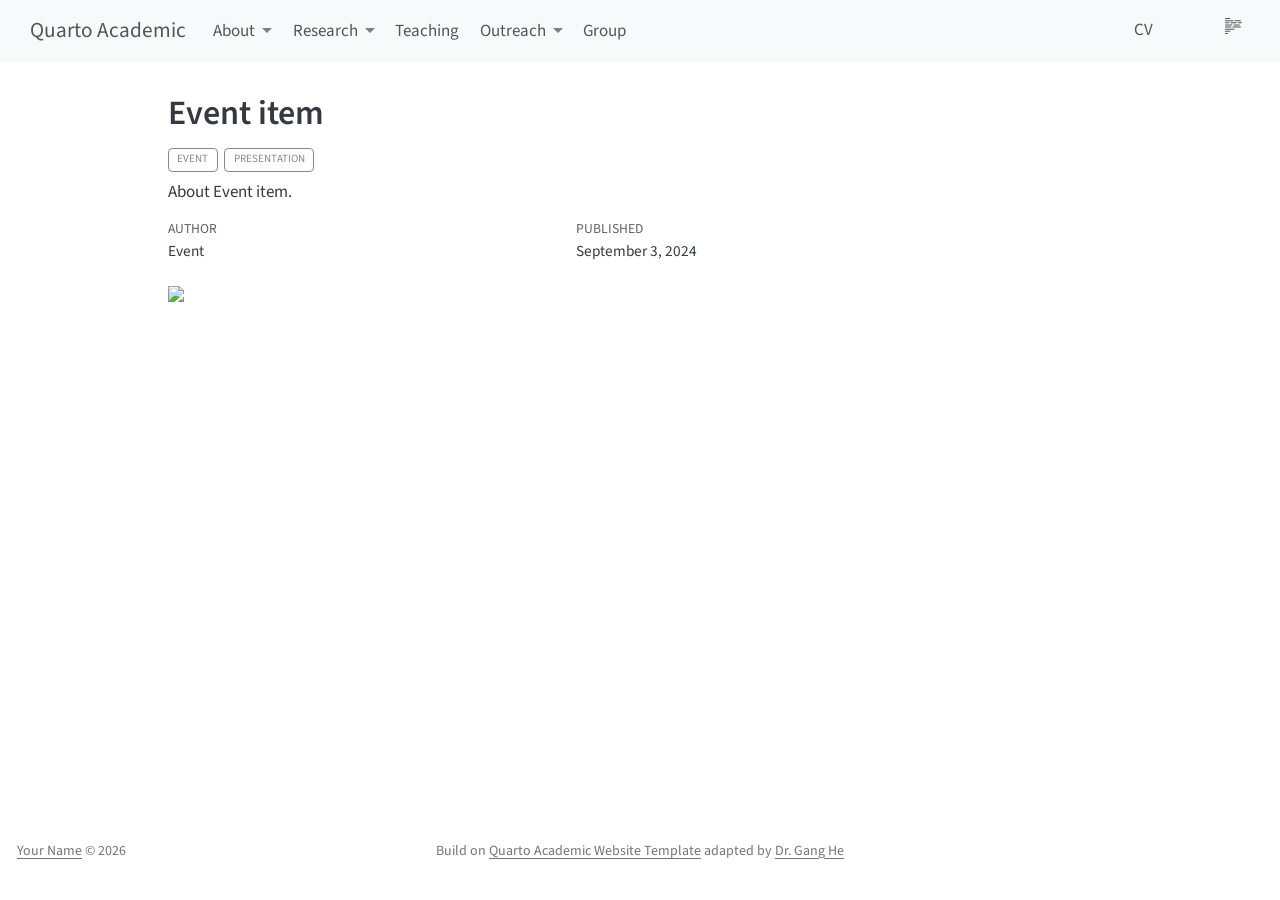
==== docs/posts/event-title/index.html @ 2dbeb7fd "Render Quarto site" ====
<!DOCTYPE html>
<html xmlns="http://www.w3.org/1999/xhtml" lang="en" xml:lang="en"><head>

<meta charset="utf-8">
<meta name="generator" content="quarto-1.9.38">

<meta name="viewport" content="width=device-width, initial-scale=1.0, user-scalable=yes">

<meta name="author" content="Dr.&nbsp;Gang He">
<meta name="dcterms.date" content="2024-09-03">
<meta name="description" content="Quarto Academic Website Template adapted by Dr.&nbsp;Gang He">

<title>Event item – Quarto Academic</title>
<style>
/* Default styles provided by pandoc.
** See https://pandoc.org/MANUAL.html#variables-for-html for config info.
*/
code{white-space: pre-wrap;}
span.smallcaps{font-variant: small-caps;}
div.columns{display: flex; gap: min(4vw, 1.5em);}
div.column{flex: auto; overflow-x: auto;}
div.hanging-indent{margin-left: 1.5em; text-indent: -1.5em;}
ul.task-list{list-style: none;}
ul.task-list li input[type="checkbox"] {
  width: 0.8em;
  margin: 0 0.8em 0.2em -1em; /* quarto-specific, see https://github.com/quarto-dev/quarto-cli/issues/4556 */ 
  vertical-align: middle;
}
</style>


<script src="../../site_libs/quarto-nav/quarto-nav.js"></script>
<script src="../../site_libs/quarto-nav/headroom.min.js"></script>
<script src="../../site_libs/clipboard/clipboard.min.js"></script>
<script src="../../site_libs/quarto-search/autocomplete.umd.js"></script>
<script src="../../site_libs/quarto-search/fuse.min.js"></script>
<script src="../../site_libs/quarto-search/quarto-search.js"></script>
<meta name="quarto:offset" content="../../">
<script src="../../site_libs/quarto-html/quarto.js" type="module"></script>
<script src="../../site_libs/quarto-html/tabsets/tabsets.js" type="module"></script>
<script src="../../site_libs/quarto-html/popper.min.js"></script>
<script src="../../site_libs/quarto-html/tippy.umd.min.js"></script>
<script src="../../site_libs/quarto-html/anchor.min.js"></script>
<link href="../../site_libs/quarto-html/tippy.css" rel="stylesheet">
<link href="../../site_libs/quarto-html/quarto-syntax-highlighting-15634bcf2e68342d4ad2dfa704d543f6.css" rel="stylesheet" id="quarto-text-highlighting-styles">
<script src="../../site_libs/bootstrap/bootstrap.min.js"></script>
<link href="../../site_libs/bootstrap/bootstrap-icons.css" rel="stylesheet">
<link href="../../site_libs/bootstrap/bootstrap-fe7020910c808501f8c9f19b9545dcbc.min.css" rel="stylesheet" append-hash="true" id="quarto-bootstrap" data-mode="light">
<link href="../../site_libs/quarto-contrib/fontawesome6-1.2.0/all.min.css" rel="stylesheet">
<link href="../../site_libs/quarto-contrib/fontawesome6-1.2.0/latex-fontsize.css" rel="stylesheet">
<script id="quarto-search-options" type="application/json">{
  "location": "navbar",
  "copy-button": false,
  "collapse-after": 3,
  "panel-placement": "end",
  "type": "textbox",
  "limit": 50,
  "keyboard-shortcut": [
    "f",
    "/",
    "s"
  ],
  "language": {
    "search-no-results-text": "No results",
    "search-matching-documents-text": "matching documents",
    "search-copy-link-title": "Copy link to search",
    "search-hide-matches-text": "Hide additional matches",
    "search-more-match-text": "more match in this document",
    "search-more-matches-text": "more matches in this document",
    "search-clear-button-title": "Clear",
    "search-text-placeholder": "",
    "search-detached-cancel-button-title": "Cancel",
    "search-submit-button-title": "Submit",
    "search-label": "Search"
  }
}</script>
<script async="" src="https://www.googletagmanager.com/gtag/js?id="></script>

<script type="text/javascript">

window.dataLayer = window.dataLayer || [];
function gtag(){dataLayer.push(arguments);}
gtag('js', new Date());
gtag('config', '', { 'anonymize_ip': true});
</script>

<!-- 
Load Academicons v1: https://jpswalsh.github.io/academicons/
-->
<link rel="stylesheet" href="https://cdn.jsdelivr.net/gh/jpswalsh/academicons@1/css/academicons.min.css">

<link rel="stylesheet" href="http://maxcdn.bootstrapcdn.com/font-awesome/4.3.0/css/font-awesome.min.css">


<!---
The following code are needed to show dimension citation and altmetrics.
https://api.altmetric.com/embeds.html
https://badge.dimensions.ai/
--->

<script type="text/javascript" src="https://d1bxh8uas1mnw7.cloudfront.net/assets/embed.js"></script>

<script async="" src="https://badge.dimensions.ai/badge.js" charset="utf-8"></script>

<script type="text/javascript" src="//cdn.plu.mx/widget-popup.js"></script>


<link rel="stylesheet" href="../../styles.css">
<meta property="og:title" content="Event item – Quarto Academic">
<meta property="og:description" content="About Event item.">
<meta property="og:image" content="https://drganghe.github.io/quarto-academic-website-template/files/images/placeholder2.JPG">
<meta property="og:site_name" content="Quarto Academic">
<meta name="twitter:title" content="Event item – Quarto Academic">
<meta name="twitter:description" content="About Event item.">
<meta name="twitter:image" content="https://drganghe.github.io/quarto-academic-website-template/files/images/placeholder2.JPG">
<meta name="twitter:card" content="summary_large_image">
</head>

<body class="nav-fixed quarto-light">

<div id="quarto-search-results"></div>
  <header id="quarto-header" class="headroom fixed-top">
    <nav class="navbar navbar-expand-lg " data-bs-theme="dark">
      <div class="navbar-container container-fluid">
      <div class="navbar-brand-container mx-auto">
    <a class="navbar-brand" href="../../index.html">
    <span class="navbar-title">Quarto Academic</span>
    </a>
  </div>
            <div id="quarto-search" class="" title="Search"></div>
          <button class="navbar-toggler" type="button" data-bs-toggle="collapse" data-bs-target="#navbarCollapse" aria-controls="navbarCollapse" role="menu" aria-expanded="false" aria-label="Toggle navigation" onclick="if (window.quartoToggleHeadroom) { window.quartoToggleHeadroom(); }">
  <span class="navbar-toggler-icon"></span>
</button>
          <div class="collapse navbar-collapse" id="navbarCollapse">
            <ul class="navbar-nav navbar-nav-scroll me-auto">
  <li class="nav-item dropdown ">
    <a class="nav-link dropdown-toggle" href="#" id="nav-menu-about" role="link" data-bs-toggle="dropdown" aria-expanded="false">
 <span class="menu-text">About</span>
    </a>
    <ul class="dropdown-menu" aria-labelledby="nav-menu-about">    
        <li>
    <a class="dropdown-item" href="../../posts.html#category=news">
 <span class="dropdown-text">News</span></a>
  </li>  
        <li>
    <a class="dropdown-item" href="../../posts.html#category=event">
 <span class="dropdown-text">Events</span></a>
  </li>  
        <li>
    <a class="dropdown-item" href="../../contact.html">
 <span class="dropdown-text">Contact</span></a>
  </li>  
    </ul>
  </li>
  <li class="nav-item dropdown ">
    <a class="nav-link dropdown-toggle" href="#" id="nav-menu-research" role="link" data-bs-toggle="dropdown" aria-expanded="false">
 <span class="menu-text">Research</span>
    </a>
    <ul class="dropdown-menu" aria-labelledby="nav-menu-research">    
        <li>
    <a class="dropdown-item" href="../../pub-listing.html">
 <span class="dropdown-text">Publications Listing</span></a>
  </li>  
        <li>
    <a class="dropdown-item" href="../../publications.html">
 <span class="dropdown-text">Publications</span></a>
  </li>  
        <li>
    <a class="dropdown-item" href="../../posts.html#category=paper">
 <span class="dropdown-text">Selected Papers</span></a>
  </li>  
        <li>
    <a class="dropdown-item" href="../../projects.html">
 <span class="dropdown-text">Grants</span></a>
  </li>  
    </ul>
  </li>
  <li class="nav-item">
    <a class="nav-link" href="../../teaching.html"> 
<span class="menu-text">Teaching</span></a>
  </li>  
  <li class="nav-item dropdown ">
    <a class="nav-link dropdown-toggle" href="#" id="nav-menu-outreach" role="link" data-bs-toggle="dropdown" aria-expanded="false">
 <span class="menu-text">Outreach</span>
    </a>
    <ul class="dropdown-menu" aria-labelledby="nav-menu-outreach">    
        <li>
    <a class="dropdown-item" href="../../posts.html#category=presentation">
 <span class="dropdown-text">Presentations</span></a>
  </li>  
    </ul>
  </li>
  <li class="nav-item">
    <a class="nav-link" href="../../people.html"> 
<span class="menu-text">Group</span></a>
  </li>  
</ul>
            <ul class="navbar-nav navbar-nav-scroll ms-auto">
  <li class="nav-item">
    <a class="nav-link" href="../../files/nsf-biosketch.pdf"> 
<span class="menu-text">CV</span></a>
  </li>  
  <li class="nav-item compact">
    <a class="nav-link" href="https://github.com/drganghe/quarto-academic-website-template" target="_blank"> <i class="bi bi-github" role="img">
</i> 
<span class="menu-text"></span></a>
  </li>  
  <li class="nav-item">
    <a class="nav-link" href="https://bsky.app" target="_blank"> 
<span class="menu-text"><i class="fa-brands fa-bluesky" aria-label="bluesky"></i></span></a>
  </li>  
  <li class="nav-item compact">
    <a class="nav-link" href="../../posts.xml" target="_blank"> <i class="bi bi-rss" role="img">
</i> 
<span class="menu-text"></span></a>
  </li>  
</ul>
          </div> <!-- /navcollapse -->
            <div class="quarto-navbar-tools">
  <a href="" class="quarto-reader-toggle quarto-navigation-tool px-1" onclick="window.quartoToggleReader(); return false;" title="Toggle reader mode">
  <div class="quarto-reader-toggle-btn">
  <i class="bi"></i>
  </div>
</a>
</div>
      </div> <!-- /container-fluid -->
    </nav>
</header>
<!-- content -->
<div id="quarto-content" class="quarto-container page-columns page-rows-contents page-layout-article page-navbar">
<!-- sidebar -->
<!-- margin-sidebar -->
    <div id="quarto-margin-sidebar" class="sidebar margin-sidebar zindex-bottom">
        
    </div>
<!-- main -->
<main class="content" id="quarto-document-content">

<header id="title-block-header" class="quarto-title-block default">
<div class="quarto-title">
<h1 class="title">Event item</h1>
  <div class="quarto-categories">
    <div class="quarto-category">event</div>
    <div class="quarto-category">presentation</div>
  </div>
  </div>

<div>
  <div class="description">
    About Event item.
  </div>
</div>


<div class="quarto-title-meta">

    <div>
    <div class="quarto-title-meta-heading">Author</div>
    <div class="quarto-title-meta-contents">
             <p>Event </p>
          </div>
  </div>
    
    <div>
    <div class="quarto-title-meta-heading">Published</div>
    <div class="quarto-title-meta-contents">
      <p class="date">September 3, 2024</p>
    </div>
  </div>
  
    
  </div>
  


</header>


<p><a href="https://drganghe.github.io/quarto-academic-website-template/"><img src="../../files/images/placeholder2.JPG" class="img-fluid" style="width:90.0%"></a></p>
<!--Include social share buttons-->
<!-- 
AddToAny check more: https://www.addtoany.com/buttons/for/website 
Using includes will make edits easier, will only need to add or remove button here if needed.
https://quarto.org/docs/authoring/includes.html
-->
<div class="a2a_kit a2a_kit_size_32 a2a_default_style">
<p><a class="a2a_dd" href="https://www.addtoany.com/share"></a> <a class="a2a_button_linkedin"></a> <a class="a2a_button_bluesky"></a> <a class="a2a_button_facebook"></a> <a class="a2a_button_copy_link"></a> <a class="a2a_button_email"></a></p>
</div>
<script async="" src="https://static.addtoany.com/menu/page.js"></script>



</main> <!-- /main -->
<script id="quarto-html-after-body" type="application/javascript">
  window.document.addEventListener("DOMContentLoaded", function (event) {
    const icon = "";
    const anchorJS = new window.AnchorJS();
    anchorJS.options = {
      placement: 'right',
      icon: icon
    };
    anchorJS.add('.anchored');
    const isCodeAnnotation = (el) => {
      for (const clz of el.classList) {
        if (clz.startsWith('code-annotation-')) {                     
          return true;
        }
      }
      return false;
    }
    const onCopySuccess = function(e) {
      // button target
      const button = e.trigger;
      // don't keep focus
      button.blur();
      // flash "checked"
      button.classList.add('code-copy-button-checked');
      var currentTitle = button.getAttribute("title");
      button.setAttribute("title", "Copied!");
      let tooltip;
      if (window.bootstrap) {
        button.setAttribute("data-bs-toggle", "tooltip");
        button.setAttribute("data-bs-placement", "left");
        button.setAttribute("data-bs-title", "Copied!");
        tooltip = new bootstrap.Tooltip(button, 
          { trigger: "manual", 
            customClass: "code-copy-button-tooltip",
            offset: [0, -8]});
        tooltip.show();    
      }
      setTimeout(function() {
        if (tooltip) {
          tooltip.hide();
          button.removeAttribute("data-bs-title");
          button.removeAttribute("data-bs-toggle");
          button.removeAttribute("data-bs-placement");
        }
        button.setAttribute("title", currentTitle);
        button.classList.remove('code-copy-button-checked');
      }, 1000);
      // clear code selection
      e.clearSelection();
    }
    const getTextToCopy = function(trigger) {
      const outerScaffold = trigger.parentElement.cloneNode(true);
      const codeEl = outerScaffold.querySelector('code');
      for (const childEl of codeEl.children) {
        if (isCodeAnnotation(childEl)) {
          childEl.remove();
        }
      }
      return codeEl.innerText;
    }
    const clipboard = new window.ClipboardJS('.code-copy-button:not([data-in-quarto-modal])', {
      text: getTextToCopy
    });
    clipboard.on('success', onCopySuccess);
    if (window.document.getElementById('quarto-embedded-source-code-modal')) {
      const clipboardModal = new window.ClipboardJS('.code-copy-button[data-in-quarto-modal]', {
        text: getTextToCopy,
        container: window.document.getElementById('quarto-embedded-source-code-modal')
      });
      clipboardModal.on('success', onCopySuccess);
    }
      var localhostRegex = new RegExp(/^(?:http|https):\/\/localhost\:?[0-9]*\//);
      var mailtoRegex = new RegExp(/^mailto:/);
        var filterRegex = new RegExp("^(?:http:|https:)\/\/drganghe\.github\.io\/custom");
      var isInternal = (href) => {
          return filterRegex.test(href) || localhostRegex.test(href) || mailtoRegex.test(href);
      }
      // Inspect non-navigation links and adorn them if external
     var links = window.document.querySelectorAll('a[href]:not(.nav-link):not(.navbar-brand):not(.toc-action):not(.sidebar-link):not(.sidebar-item-toggle):not(.pagination-link):not(.no-external):not([aria-hidden]):not(.dropdown-item):not(.quarto-navigation-tool):not(.about-link)');
      for (var i=0; i<links.length; i++) {
        const link = links[i];
        if (!isInternal(link.href)) {
          // undo the damage that might have been done by quarto-nav.js in the case of
          // links that we want to consider external
          if (link.dataset.originalHref !== undefined) {
            link.href = link.dataset.originalHref;
          }
            // target, if specified
            link.setAttribute("target", "_blank");
            if (link.getAttribute("rel") === null) {
              link.setAttribute("rel", "noopener");
            }
        }
      }
    function tippyHover(el, contentFn, onTriggerFn, onUntriggerFn) {
      const config = {
        allowHTML: true,
        maxWidth: 500,
        delay: 100,
        arrow: false,
        appendTo: function(el) {
            return el.parentElement;
        },
        interactive: true,
        interactiveBorder: 10,
        theme: 'quarto',
        placement: 'bottom-start',
      };
      if (contentFn) {
        config.content = contentFn;
      }
      if (onTriggerFn) {
        config.onTrigger = onTriggerFn;
      }
      if (onUntriggerFn) {
        config.onUntrigger = onUntriggerFn;
      }
      window.tippy(el, config); 
    }
    const noterefs = window.document.querySelectorAll('a[role="doc-noteref"]');
    for (var i=0; i<noterefs.length; i++) {
      const ref = noterefs[i];
      tippyHover(ref, function() {
        // use id or data attribute instead here
        let href = ref.getAttribute('data-footnote-href') || ref.getAttribute('href');
        try { href = new URL(href).hash; } catch {}
        const id = href.replace(/^#\/?/, "");
        const note = window.document.getElementById(id);
        if (note) {
          return note.innerHTML;
        } else {
          return "";
        }
      });
    }
    const xrefs = window.document.querySelectorAll('a.quarto-xref');
    const processXRef = (id, note) => {
      // Strip column container classes
      const stripColumnClz = (el) => {
        el.classList.remove("page-full", "page-columns");
        if (el.children) {
          for (const child of el.children) {
            stripColumnClz(child);
          }
        }
      }
      stripColumnClz(note)
      if (id === null || id.startsWith('sec-')) {
        // Special case sections, only their first couple elements
        const container = document.createElement("div");
        if (note.children && note.children.length > 2) {
          container.appendChild(note.children[0].cloneNode(true));
          for (let i = 1; i < note.children.length; i++) {
            const child = note.children[i];
            if (child.tagName === "P" && child.innerText === "") {
              continue;
            } else {
              container.appendChild(child.cloneNode(true));
              break;
            }
          }
          if (window.Quarto?.typesetMath) {
            window.Quarto.typesetMath(container);
          }
          return container.innerHTML
        } else {
          if (window.Quarto?.typesetMath) {
            window.Quarto.typesetMath(note);
          }
          return note.innerHTML;
        }
      } else {
        // Remove any anchor links if they are present
        const anchorLink = note.querySelector('a.anchorjs-link');
        if (anchorLink) {
          anchorLink.remove();
        }
        if (window.Quarto?.typesetMath) {
          window.Quarto.typesetMath(note);
        }
        if (note.classList.contains("callout")) {
          return note.outerHTML;
        } else {
          return note.innerHTML;
        }
      }
    }
    for (var i=0; i<xrefs.length; i++) {
      const xref = xrefs[i];
      tippyHover(xref, undefined, function(instance) {
        instance.disable();
        let url = xref.getAttribute('href');
        let hash = undefined; 
        if (url.startsWith('#')) {
          hash = url;
        } else {
          try { hash = new URL(url).hash; } catch {}
        }
        if (hash) {
          const id = hash.replace(/^#\/?/, "");
          const note = window.document.getElementById(id);
          if (note !== null) {
            try {
              const html = processXRef(id, note.cloneNode(true));
              instance.setContent(html);
            } finally {
              instance.enable();
              instance.show();
            }
          } else {
            // See if we can fetch this
            fetch(url.split('#')[0])
            .then(res => res.text())
            .then(html => {
              const parser = new DOMParser();
              const htmlDoc = parser.parseFromString(html, "text/html");
              const note = htmlDoc.getElementById(id);
              if (note !== null) {
                const html = processXRef(id, note);
                instance.setContent(html);
              } 
            }).finally(() => {
              instance.enable();
              instance.show();
            });
          }
        } else {
          // See if we can fetch a full url (with no hash to target)
          // This is a special case and we should probably do some content thinning / targeting
          fetch(url)
          .then(res => res.text())
          .then(html => {
            const parser = new DOMParser();
            const htmlDoc = parser.parseFromString(html, "text/html");
            const note = htmlDoc.querySelector('main.content');
            if (note !== null) {
              // This should only happen for chapter cross references
              // (since there is no id in the URL)
              // remove the first header
              if (note.children.length > 0 && note.children[0].tagName === "HEADER") {
                note.children[0].remove();
              }
              const html = processXRef(null, note);
              instance.setContent(html);
            } 
          }).finally(() => {
            instance.enable();
            instance.show();
          });
        }
      }, function(instance) {
      });
    }
        let selectedAnnoteEl;
        const selectorForAnnotation = ( cell, annotation) => {
          let cellAttr = 'data-code-cell="' + cell + '"';
          let lineAttr = 'data-code-annotation="' +  annotation + '"';
          const selector = 'span[' + cellAttr + '][' + lineAttr + ']';
          return selector;
        }
        const selectCodeLines = (annoteEl) => {
          const doc = window.document;
          const targetCell = annoteEl.getAttribute("data-target-cell");
          const targetAnnotation = annoteEl.getAttribute("data-target-annotation");
          const annoteSpan = window.document.querySelector(selectorForAnnotation(targetCell, targetAnnotation));
          const lines = annoteSpan.getAttribute("data-code-lines").split(",");
          const lineIds = lines.map((line) => {
            return targetCell + "-" + line;
          })
          let top = null;
          let height = null;
          let parent = null;
          if (lineIds.length > 0) {
              //compute the position of the single el (top and bottom and make a div)
              const el = window.document.getElementById(lineIds[0]);
              top = el.offsetTop;
              height = el.offsetHeight;
              parent = el.parentElement.parentElement;
            if (lineIds.length > 1) {
              const lastEl = window.document.getElementById(lineIds[lineIds.length - 1]);
              const bottom = lastEl.offsetTop + lastEl.offsetHeight;
              height = bottom - top;
            }
            if (top !== null && height !== null && parent !== null) {
              // cook up a div (if necessary) and position it 
              let div = window.document.getElementById("code-annotation-line-highlight");
              if (div === null) {
                div = window.document.createElement("div");
                div.setAttribute("id", "code-annotation-line-highlight");
                div.style.position = 'absolute';
                parent.appendChild(div);
              }
              div.style.top = top - 2 + "px";
              div.style.height = height + 4 + "px";
              div.style.left = 0;
              let gutterDiv = window.document.getElementById("code-annotation-line-highlight-gutter");
              if (gutterDiv === null) {
                gutterDiv = window.document.createElement("div");
                gutterDiv.setAttribute("id", "code-annotation-line-highlight-gutter");
                gutterDiv.style.position = 'absolute';
                const codeCell = window.document.getElementById(targetCell);
                const gutter = codeCell.querySelector('.code-annotation-gutter');
                gutter.appendChild(gutterDiv);
              }
              gutterDiv.style.top = top - 2 + "px";
              gutterDiv.style.height = height + 4 + "px";
            }
            selectedAnnoteEl = annoteEl;
          }
        };
        const unselectCodeLines = () => {
          const elementsIds = ["code-annotation-line-highlight", "code-annotation-line-highlight-gutter"];
          elementsIds.forEach((elId) => {
            const div = window.document.getElementById(elId);
            if (div) {
              div.remove();
            }
          });
          selectedAnnoteEl = undefined;
        };
          // Handle positioning of the toggle
      window.addEventListener(
        "resize",
        throttle(() => {
          elRect = undefined;
          if (selectedAnnoteEl) {
            selectCodeLines(selectedAnnoteEl);
          }
        }, 10)
      );
      function throttle(fn, ms) {
      let throttle = false;
      let timer;
        return (...args) => {
          if(!throttle) { // first call gets through
              fn.apply(this, args);
              throttle = true;
          } else { // all the others get throttled
              if(timer) clearTimeout(timer); // cancel #2
              timer = setTimeout(() => {
                fn.apply(this, args);
                timer = throttle = false;
              }, ms);
          }
        };
      }
        // Attach click handler to the DT
        const annoteDls = window.document.querySelectorAll('dt[data-target-cell]');
        for (const annoteDlNode of annoteDls) {
          annoteDlNode.addEventListener('click', (event) => {
            const clickedEl = event.target;
            if (clickedEl !== selectedAnnoteEl) {
              unselectCodeLines();
              const activeEl = window.document.querySelector('dt[data-target-cell].code-annotation-active');
              if (activeEl) {
                activeEl.classList.remove('code-annotation-active');
              }
              selectCodeLines(clickedEl);
              clickedEl.classList.add('code-annotation-active');
            } else {
              // Unselect the line
              unselectCodeLines();
              clickedEl.classList.remove('code-annotation-active');
            }
          });
        }
    const findCites = (el) => {
      const parentEl = el.parentElement;
      if (parentEl) {
        const cites = parentEl.dataset.cites;
        if (cites) {
          return {
            el,
            cites: cites.split(' ')
          };
        } else {
          return findCites(el.parentElement)
        }
      } else {
        return undefined;
      }
    };
    var bibliorefs = window.document.querySelectorAll('a[role="doc-biblioref"]');
    for (var i=0; i<bibliorefs.length; i++) {
      const ref = bibliorefs[i];
      const citeInfo = findCites(ref);
      if (citeInfo) {
        tippyHover(citeInfo.el, function() {
          var popup = window.document.createElement('div');
          citeInfo.cites.forEach(function(cite) {
            var citeDiv = window.document.createElement('div');
            citeDiv.classList.add('hanging-indent');
            citeDiv.classList.add('csl-entry');
            var biblioDiv = window.document.getElementById('ref-' + cite);
            if (biblioDiv) {
              citeDiv.innerHTML = biblioDiv.innerHTML;
            }
            popup.appendChild(citeDiv);
          });
          return popup.innerHTML;
        });
      }
    }
  });
  </script>
</div> <!-- /content -->
<footer class="footer">
  <div class="nav-footer">
    <div class="nav-footer-left">
<a href="http://www.github.com">Your Name</a> ©
<script>document.write(new Date().getFullYear())</script>
</div>   
    <div class="nav-footer-center">
<p>Build on <a href="https://github.com/drganghe/quarto-academic-website-template">Quarto Academic Website Template</a> adapted by <a href="http://drganghe.github.io">Dr.&nbsp;Gang He</a></p>
</div>
    <div class="nav-footer-right">
      <ul class="footer-items list-unstyled">
    <li class="nav-item compact">
    <a class="nav-link" href="https://github.com/drganghe/quarto-academic-website-template" target="_blank">
      <i class="bi bi-github" role="img">
</i> 
    </a>
  </li>  
    <li class="nav-item">
    <a class="nav-link" href="https://bsky.app" target="_blank">
<p><i class="fa-brands fa-bluesky" aria-label="bluesky"></i></p>
</a>
  </li>  
    <li class="nav-item compact">
    <a class="nav-link" href="../../posts.xml" target="_blank">
      <i class="bi bi-rss" role="img">
</i> 
    </a>
  </li>  
</ul>
    </div>
  </div>
</footer>




</body></html>
---- docs/site_libs/quarto-html/quarto-syntax-highlighting-15634bcf2e68342d4ad2dfa704d543f6.css ----
/* quarto syntax highlight colors */
:root {
  --quarto-hl-ot-color: #003B4F;
  --quarto-hl-at-color: #657422;
  --quarto-hl-ss-color: #20794D;
  --quarto-hl-an-color: #5E5E5E;
  --quarto-hl-fu-color: #4758AB;
  --quarto-hl-st-color: #20794D;
  --quarto-hl-cf-color: #003B4F;
  --quarto-hl-op-color: #5E5E5E;
  --quarto-hl-er-color: #AD0000;
  --quarto-hl-bn-color: #AD0000;
  --quarto-hl-al-color: #AD0000;
  --quarto-hl-va-color: #111111;
  --quarto-hl-bu-color: inherit;
  --quarto-hl-ex-color: inherit;
  --quarto-hl-pp-color: #AD0000;
  --quarto-hl-in-color: #5E5E5E;
  --quarto-hl-vs-color: #20794D;
  --quarto-hl-wa-color: #5E5E5E;
  --quarto-hl-do-color: #5E5E5E;
  --quarto-hl-im-color: #00769E;
  --quarto-hl-ch-color: #20794D;
  --quarto-hl-dt-color: #AD0000;
  --quarto-hl-fl-color: #AD0000;
  --quarto-hl-co-color: #5E5E5E;
  --quarto-hl-cv-color: #5E5E5E;
  --quarto-hl-cn-color: #8f5902;
  --quarto-hl-sc-color: #5E5E5E;
  --quarto-hl-dv-color: #AD0000;
  --quarto-hl-kw-color: #003B4F;
}

/* other quarto variables */
:root {
  --quarto-font-monospace: SFMono-Regular, Menlo, Monaco, Consolas, "Liberation Mono", "Courier New", monospace;
}

/* syntax highlight based on Pandoc's rules */
pre > code.sourceCode > span {
  color: #003B4F;
}

code.sourceCode > span {
  color: #003B4F;
}

div.sourceCode,
div.sourceCode pre.sourceCode {
  color: #003B4F;
}

/* Normal */
code span {
  color: #003B4F;
}

/* Alert */
code span.al {
  color: #AD0000;
  font-style: inherit;
}

/* Annotation */
code span.an {
  color: #5E5E5E;
  font-style: inherit;
}

/* Attribute */
code span.at {
  color: #657422;
  font-style: inherit;
}

/* BaseN */
code span.bn {
  color: #AD0000;
  font-style: inherit;
}

/* BuiltIn */
code span.bu {
  font-style: inherit;
}

/* ControlFlow */
code span.cf {
  color: #003B4F;
  font-weight: bold;
  font-style: inherit;
}

/* Char */
code span.ch {
  color: #20794D;
  font-style: inherit;
}

/* Constant */
code span.cn {
  color: #8f5902;
  font-style: inherit;
}

/* Comment */
code span.co {
  color: #5E5E5E;
  font-style: inherit;
}

/* CommentVar */
code span.cv {
  color: #5E5E5E;
  font-style: italic;
}

/* Documentation */
code span.do {
  color: #5E5E5E;
  font-style: italic;
}

/* DataType */
code span.dt {
  color: #AD0000;
  font-style: inherit;
}

/* DecVal */
code span.dv {
  color: #AD0000;
  font-style: inherit;
}

/* Error */
code span.er {
  color: #AD0000;
  font-style: inherit;
}

/* Extension */
code span.ex {
  font-style: inherit;
}

/* Float */
code span.fl {
  color: #AD0000;
  font-style: inherit;
}

/* Function */
code span.fu {
  color: #4758AB;
  font-style: inherit;
}

/* Import */
code span.im {
  color: #00769E;
  font-style: inherit;
}

/* Information */
code span.in {
  color: #5E5E5E;
  font-style: inherit;
}

/* Keyword */
code span.kw {
  color: #003B4F;
  font-weight: bold;
  font-style: inherit;
}

/* Operator */
code span.op {
  color: #5E5E5E;
  font-style: inherit;
}

/* Other */
code span.ot {
  color: #003B4F;
  font-style: inherit;
}

/* Preprocessor */
code span.pp {
  color: #AD0000;
  font-style: inherit;
}

/* SpecialChar */
code span.sc {
  color: #5E5E5E;
  font-style: inherit;
}

/* SpecialString */
code span.ss {
  color: #20794D;
  font-style: inherit;
}

/* String */
code span.st {
  color: #20794D;
  font-style: inherit;
}

/* Variable */
code span.va {
  color: #111111;
  font-style: inherit;
}

/* VerbatimString */
code span.vs {
  color: #20794D;
  font-style: inherit;
}

/* Warning */
code span.wa {
  color: #5E5E5E;
  font-style: italic;
}

.prevent-inlining {
  content: "</";
}

/*# sourceMappingURL=f23921c56f73e400b49028c9186a1aa0.css.map */
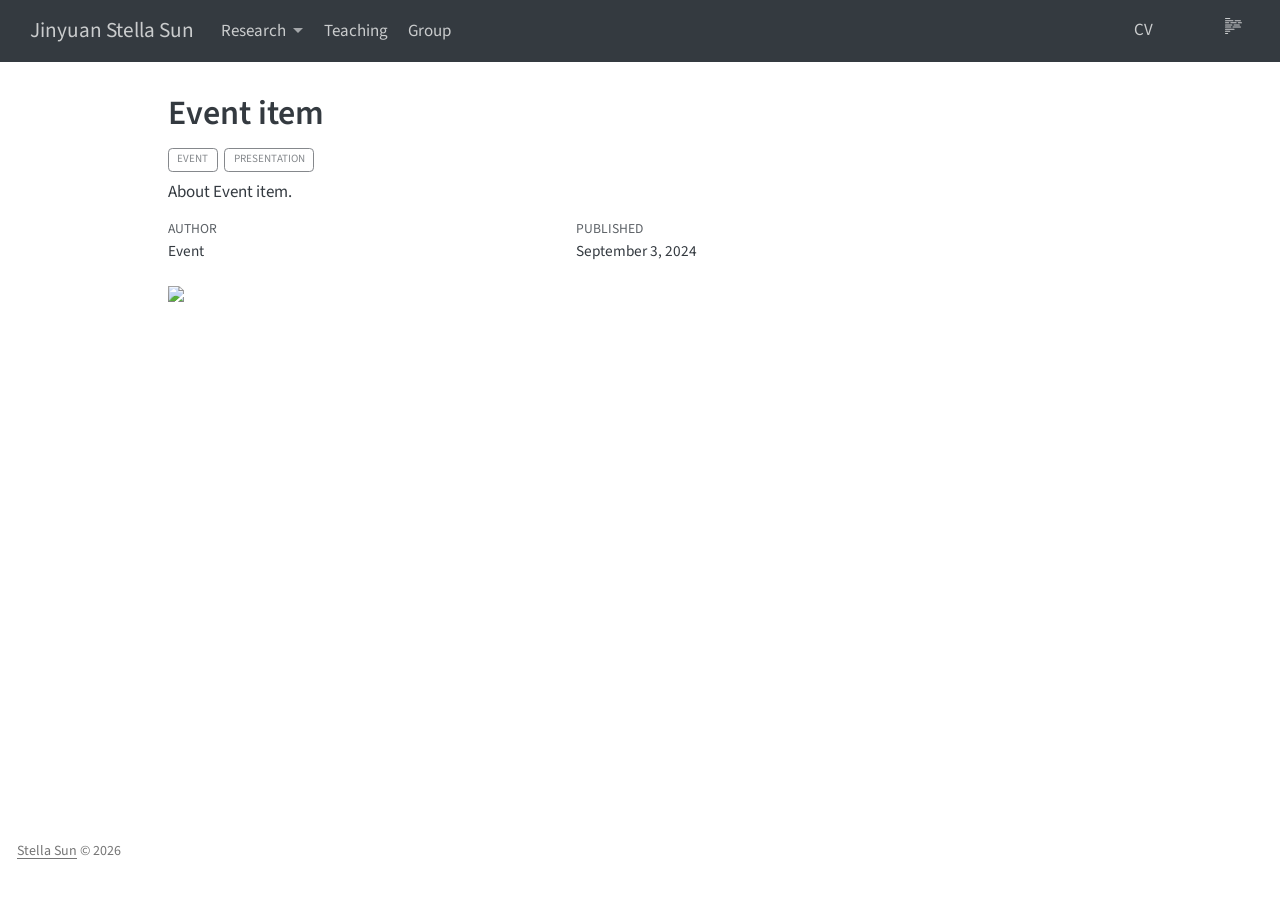
==== commit 38e052ec: "Render Quarto site" ====
--- a/docs/posts/event-title/index.html
+++ b/docs/posts/event-title/index.html
@@ -6,11 +6,11 @@
 
 <meta name="viewport" content="width=device-width, initial-scale=1.0, user-scalable=yes">
 
-<meta name="author" content="Dr.&nbsp;Gang He">
+<meta name="author" content="Event">
 <meta name="dcterms.date" content="2024-09-03">
-<meta name="description" content="Quarto Academic Website Template adapted by Dr.&nbsp;Gang He">
-
-<title>Event item – Quarto Academic</title>
+<meta name="description" content="About Event item.">
+
+<title>Event item – Jinyuan Stella Sun</title>
 <style>
 /* Default styles provided by pandoc.
 ** See https://pandoc.org/MANUAL.html#variables-for-html for config info.
@@ -45,7 +45,7 @@
 <link href="../../site_libs/quarto-html/quarto-syntax-highlighting-15634bcf2e68342d4ad2dfa704d543f6.css" rel="stylesheet" id="quarto-text-highlighting-styles">
 <script src="../../site_libs/bootstrap/bootstrap.min.js"></script>
 <link href="../../site_libs/bootstrap/bootstrap-icons.css" rel="stylesheet">
-<link href="../../site_libs/bootstrap/bootstrap-fe7020910c808501f8c9f19b9545dcbc.min.css" rel="stylesheet" append-hash="true" id="quarto-bootstrap" data-mode="light">
+<link href="../../site_libs/bootstrap/bootstrap-d19a2c2367ebd5e784848f0986bc59c3.min.css" rel="stylesheet" append-hash="true" id="quarto-bootstrap" data-mode="light">
 <link href="../../site_libs/quarto-contrib/fontawesome6-1.2.0/all.min.css" rel="stylesheet">
 <link href="../../site_libs/quarto-contrib/fontawesome6-1.2.0/latex-fontsize.css" rel="stylesheet">
 <script id="quarto-search-options" type="application/json">{
@@ -106,11 +106,11 @@
 
 
 <link rel="stylesheet" href="../../styles.css">
-<meta property="og:title" content="Event item – Quarto Academic">
+<meta property="og:title" content="Event item – Jinyuan Stella Sun">
 <meta property="og:description" content="About Event item.">
 <meta property="og:image" content="https://drganghe.github.io/quarto-academic-website-template/files/images/placeholder2.JPG">
-<meta property="og:site_name" content="Quarto Academic">
-<meta name="twitter:title" content="Event item – Quarto Academic">
+<meta property="og:site_name" content="Jinyuan Stella Sun">
+<meta name="twitter:title" content="Event item – Jinyuan Stella Sun">
 <meta name="twitter:description" content="About Event item.">
 <meta name="twitter:image" content="https://drganghe.github.io/quarto-academic-website-template/files/images/placeholder2.JPG">
 <meta name="twitter:card" content="summary_large_image">
@@ -124,7 +124,7 @@
       <div class="navbar-container container-fluid">
       <div class="navbar-brand-container mx-auto">
     <a class="navbar-brand" href="../../index.html">
-    <span class="navbar-title">Quarto Academic</span>
+    <span class="navbar-title">Jinyuan Stella Sun</span>
     </a>
   </div>
             <div id="quarto-search" class="" title="Search"></div>
@@ -133,25 +133,6 @@
 </button>
           <div class="collapse navbar-collapse" id="navbarCollapse">
             <ul class="navbar-nav navbar-nav-scroll me-auto">
-  <li class="nav-item dropdown ">
-    <a class="nav-link dropdown-toggle" href="#" id="nav-menu-about" role="link" data-bs-toggle="dropdown" aria-expanded="false">
- <span class="menu-text">About</span>
-    </a>
-    <ul class="dropdown-menu" aria-labelledby="nav-menu-about">    
-        <li>
-    <a class="dropdown-item" href="../../posts.html#category=news">
- <span class="dropdown-text">News</span></a>
-  </li>  
-        <li>
-    <a class="dropdown-item" href="../../posts.html#category=event">
- <span class="dropdown-text">Events</span></a>
-  </li>  
-        <li>
-    <a class="dropdown-item" href="../../contact.html">
- <span class="dropdown-text">Contact</span></a>
-  </li>  
-    </ul>
-  </li>
   <li class="nav-item dropdown ">
     <a class="nav-link dropdown-toggle" href="#" id="nav-menu-research" role="link" data-bs-toggle="dropdown" aria-expanded="false">
  <span class="menu-text">Research</span>
@@ -179,17 +160,6 @@
     <a class="nav-link" href="../../teaching.html"> 
 <span class="menu-text">Teaching</span></a>
   </li>  
-  <li class="nav-item dropdown ">
-    <a class="nav-link dropdown-toggle" href="#" id="nav-menu-outreach" role="link" data-bs-toggle="dropdown" aria-expanded="false">
- <span class="menu-text">Outreach</span>
-    </a>
-    <ul class="dropdown-menu" aria-labelledby="nav-menu-outreach">    
-        <li>
-    <a class="dropdown-item" href="../../posts.html#category=presentation">
- <span class="dropdown-text">Presentations</span></a>
-  </li>  
-    </ul>
-  </li>
   <li class="nav-item">
     <a class="nav-link" href="../../people.html"> 
 <span class="menu-text">Group</span></a>
@@ -700,32 +670,14 @@
 <footer class="footer">
   <div class="nav-footer">
     <div class="nav-footer-left">
-<a href="http://www.github.com">Your Name</a> ©
+<a href="http://www.github.com">Stella Sun</a> ©
 <script>document.write(new Date().getFullYear())</script>
 </div>   
     <div class="nav-footer-center">
-<p>Build on <a href="https://github.com/drganghe/quarto-academic-website-template">Quarto Academic Website Template</a> adapted by <a href="http://drganghe.github.io">Dr.&nbsp;Gang He</a></p>
-</div>
+      &nbsp;
+    </div>
     <div class="nav-footer-right">
-      <ul class="footer-items list-unstyled">
-    <li class="nav-item compact">
-    <a class="nav-link" href="https://github.com/drganghe/quarto-academic-website-template" target="_blank">
-      <i class="bi bi-github" role="img">
-</i> 
-    </a>
-  </li>  
-    <li class="nav-item">
-    <a class="nav-link" href="https://bsky.app" target="_blank">
-<p><i class="fa-brands fa-bluesky" aria-label="bluesky"></i></p>
-</a>
-  </li>  
-    <li class="nav-item compact">
-    <a class="nav-link" href="../../posts.xml" target="_blank">
-      <i class="bi bi-rss" role="img">
-</i> 
-    </a>
-  </li>  
-</ul>
+      &nbsp;
     </div>
   </div>
 </footer>
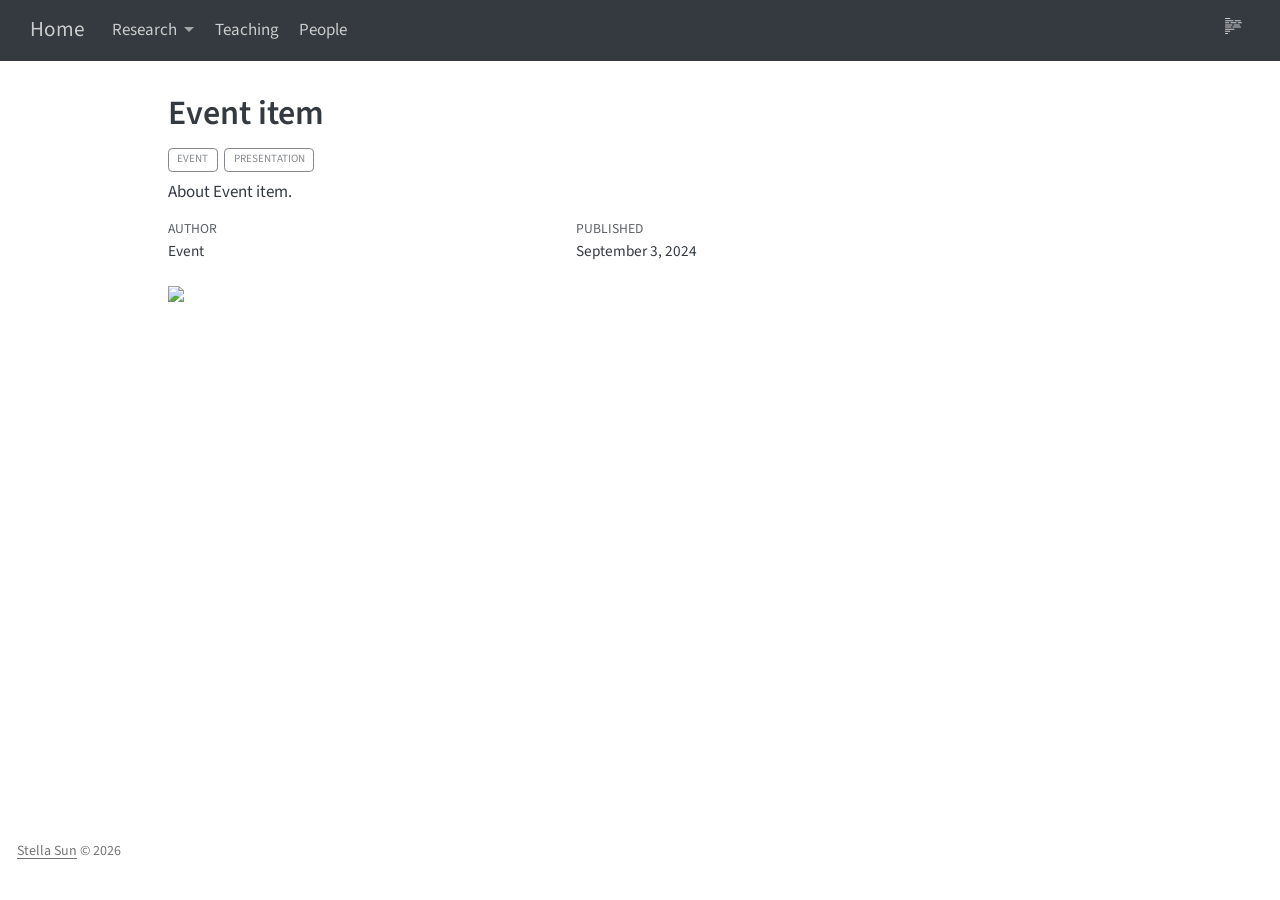
==== commit e630cec1: "Render Quarto site" ====
--- a/docs/posts/event-title/index.html
+++ b/docs/posts/event-title/index.html
@@ -10,7 +10,7 @@
 <meta name="dcterms.date" content="2024-09-03">
 <meta name="description" content="About Event item.">
 
-<title>Event item – Jinyuan Stella Sun</title>
+<title>Event item – Home</title>
 <style>
 /* Default styles provided by pandoc.
 ** See https://pandoc.org/MANUAL.html#variables-for-html for config info.
@@ -46,8 +46,6 @@
 <script src="../../site_libs/bootstrap/bootstrap.min.js"></script>
 <link href="../../site_libs/bootstrap/bootstrap-icons.css" rel="stylesheet">
 <link href="../../site_libs/bootstrap/bootstrap-d19a2c2367ebd5e784848f0986bc59c3.min.css" rel="stylesheet" append-hash="true" id="quarto-bootstrap" data-mode="light">
-<link href="../../site_libs/quarto-contrib/fontawesome6-1.2.0/all.min.css" rel="stylesheet">
-<link href="../../site_libs/quarto-contrib/fontawesome6-1.2.0/latex-fontsize.css" rel="stylesheet">
 <script id="quarto-search-options" type="application/json">{
   "location": "navbar",
   "copy-button": false,
@@ -106,11 +104,11 @@
 
 
 <link rel="stylesheet" href="../../styles.css">
-<meta property="og:title" content="Event item – Jinyuan Stella Sun">
+<meta property="og:title" content="Event item – Home">
 <meta property="og:description" content="About Event item.">
 <meta property="og:image" content="https://drganghe.github.io/quarto-academic-website-template/files/images/placeholder2.JPG">
-<meta property="og:site_name" content="Jinyuan Stella Sun">
-<meta name="twitter:title" content="Event item – Jinyuan Stella Sun">
+<meta property="og:site_name" content="Home">
+<meta name="twitter:title" content="Event item – Home">
 <meta name="twitter:description" content="About Event item.">
 <meta name="twitter:image" content="https://drganghe.github.io/quarto-academic-website-template/files/images/placeholder2.JPG">
 <meta name="twitter:card" content="summary_large_image">
@@ -124,7 +122,7 @@
       <div class="navbar-container container-fluid">
       <div class="navbar-brand-container mx-auto">
     <a class="navbar-brand" href="../../index.html">
-    <span class="navbar-title">Jinyuan Stella Sun</span>
+    <span class="navbar-title">Home</span>
     </a>
   </div>
             <div id="quarto-search" class="" title="Search"></div>
@@ -162,27 +160,7 @@
   </li>  
   <li class="nav-item">
     <a class="nav-link" href="../../people.html"> 
-<span class="menu-text">Group</span></a>
-  </li>  
-</ul>
-            <ul class="navbar-nav navbar-nav-scroll ms-auto">
-  <li class="nav-item">
-    <a class="nav-link" href="../../files/nsf-biosketch.pdf"> 
-<span class="menu-text">CV</span></a>
-  </li>  
-  <li class="nav-item compact">
-    <a class="nav-link" href="https://github.com/drganghe/quarto-academic-website-template" target="_blank"> <i class="bi bi-github" role="img">
-</i> 
-<span class="menu-text"></span></a>
-  </li>  
-  <li class="nav-item">
-    <a class="nav-link" href="https://bsky.app" target="_blank"> 
-<span class="menu-text"><i class="fa-brands fa-bluesky" aria-label="bluesky"></i></span></a>
-  </li>  
-  <li class="nav-item compact">
-    <a class="nav-link" href="../../posts.xml" target="_blank"> <i class="bi bi-rss" role="img">
-</i> 
-<span class="menu-text"></span></a>
+<span class="menu-text">People</span></a>
   </li>  
 </ul>
           </div> <!-- /navcollapse -->
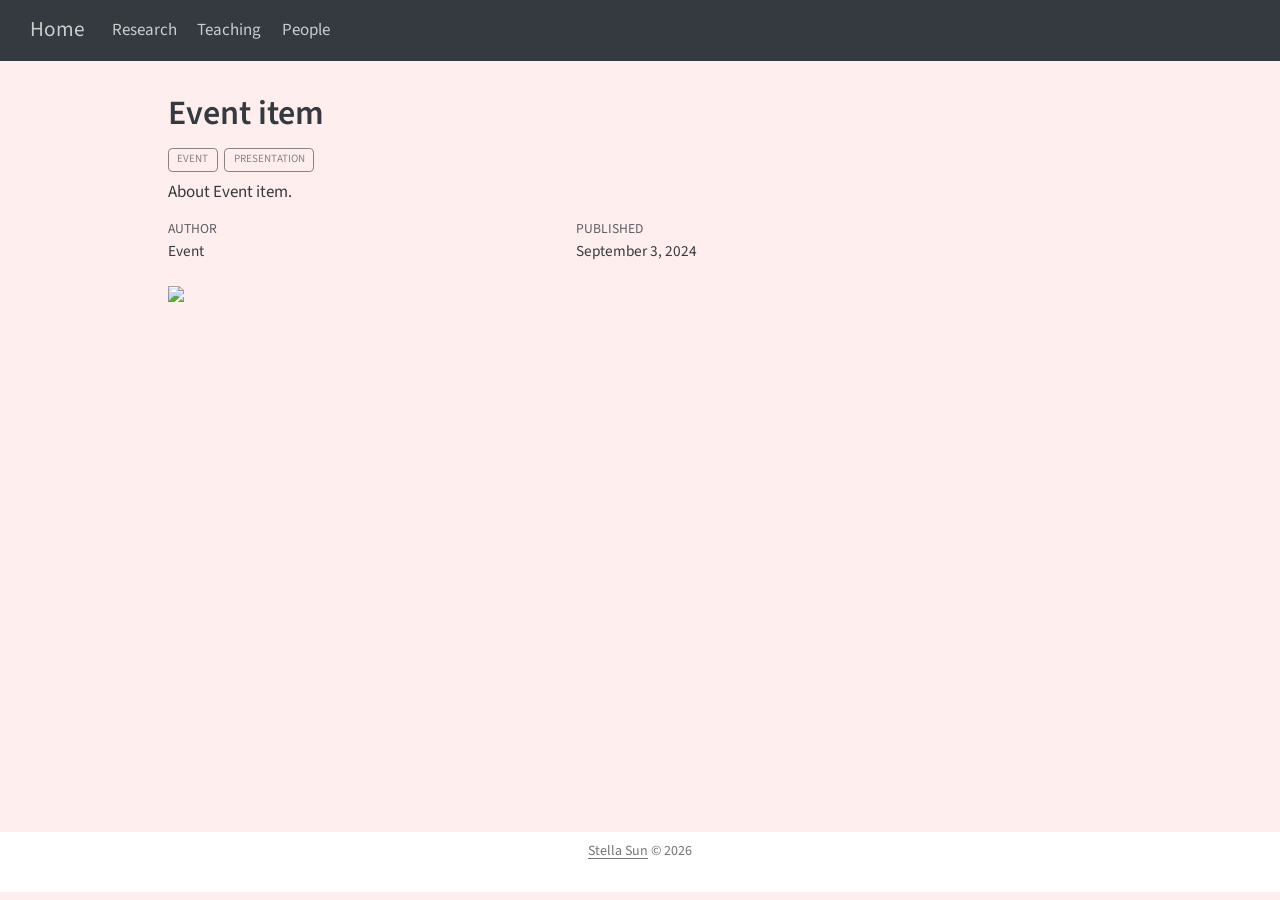
==== commit 6cdd0ff7: "Render Quarto site" ====
--- a/docs/posts/event-title/index.html
+++ b/docs/posts/event-title/index.html
@@ -51,13 +51,14 @@
   "copy-button": false,
   "collapse-after": 3,
   "panel-placement": "end",
-  "type": "textbox",
+  "type": "overlay",
   "limit": 50,
   "keyboard-shortcut": [
     "f",
     "/",
     "s"
   ],
+  "show-item-context": false,
   "language": {
     "search-no-results-text": "No results",
     "search-matching-documents-text": "matching documents",
@@ -72,15 +73,6 @@
     "search-label": "Search"
   }
 }</script>
-<script async="" src="https://www.googletagmanager.com/gtag/js?id="></script>
-
-<script type="text/javascript">
-
-window.dataLayer = window.dataLayer || [];
-function gtag(){dataLayer.push(arguments);}
-gtag('js', new Date());
-gtag('config', '', { 'anonymize_ip': true});
-</script>
 
 <!-- 
 Load Academicons v1: https://jpswalsh.github.io/academicons/
@@ -104,14 +96,6 @@
 
 
 <link rel="stylesheet" href="../../styles.css">
-<meta property="og:title" content="Event item – Home">
-<meta property="og:description" content="About Event item.">
-<meta property="og:image" content="https://drganghe.github.io/quarto-academic-website-template/files/images/placeholder2.JPG">
-<meta property="og:site_name" content="Home">
-<meta name="twitter:title" content="Event item – Home">
-<meta name="twitter:description" content="About Event item.">
-<meta name="twitter:image" content="https://drganghe.github.io/quarto-academic-website-template/files/images/placeholder2.JPG">
-<meta name="twitter:card" content="summary_large_image">
 </head>
 
 <body class="nav-fixed quarto-light">
@@ -131,29 +115,10 @@
 </button>
           <div class="collapse navbar-collapse" id="navbarCollapse">
             <ul class="navbar-nav navbar-nav-scroll me-auto">
-  <li class="nav-item dropdown ">
-    <a class="nav-link dropdown-toggle" href="#" id="nav-menu-research" role="link" data-bs-toggle="dropdown" aria-expanded="false">
- <span class="menu-text">Research</span>
-    </a>
-    <ul class="dropdown-menu" aria-labelledby="nav-menu-research">    
-        <li>
-    <a class="dropdown-item" href="../../pub-listing.html">
- <span class="dropdown-text">Publications Listing</span></a>
+  <li class="nav-item">
+    <a class="nav-link" href="../../pub-listing.html"> 
+<span class="menu-text">Research</span></a>
   </li>  
-        <li>
-    <a class="dropdown-item" href="../../publications.html">
- <span class="dropdown-text">Publications</span></a>
-  </li>  
-        <li>
-    <a class="dropdown-item" href="../../posts.html#category=paper">
- <span class="dropdown-text">Selected Papers</span></a>
-  </li>  
-        <li>
-    <a class="dropdown-item" href="../../projects.html">
- <span class="dropdown-text">Grants</span></a>
-  </li>  
-    </ul>
-  </li>
   <li class="nav-item">
     <a class="nav-link" href="../../teaching.html"> 
 <span class="menu-text">Teaching</span></a>
@@ -165,11 +130,6 @@
 </ul>
           </div> <!-- /navcollapse -->
             <div class="quarto-navbar-tools">
-  <a href="" class="quarto-reader-toggle quarto-navigation-tool px-1" onclick="window.quartoToggleReader(); return false;" title="Toggle reader mode">
-  <div class="quarto-reader-toggle-btn">
-  <i class="bi"></i>
-  </div>
-</a>
 </div>
       </div> <!-- /container-fluid -->
     </nav>
@@ -648,12 +608,12 @@
 <footer class="footer">
   <div class="nav-footer">
     <div class="nav-footer-left">
+      &nbsp;
+    </div>   
+    <div class="nav-footer-center">
 <a href="http://www.github.com">Stella Sun</a> ©
 <script>document.write(new Date().getFullYear())</script>
-</div>   
-    <div class="nav-footer-center">
-      &nbsp;
-    </div>
+</div>
     <div class="nav-footer-right">
       &nbsp;
     </div>
--- a/docs/styles.css
+++ b/docs/styles.css
@@ -0,0 +1,4 @@
+/* css styles */
+body {
+    background: #ffeeee !important;
+}
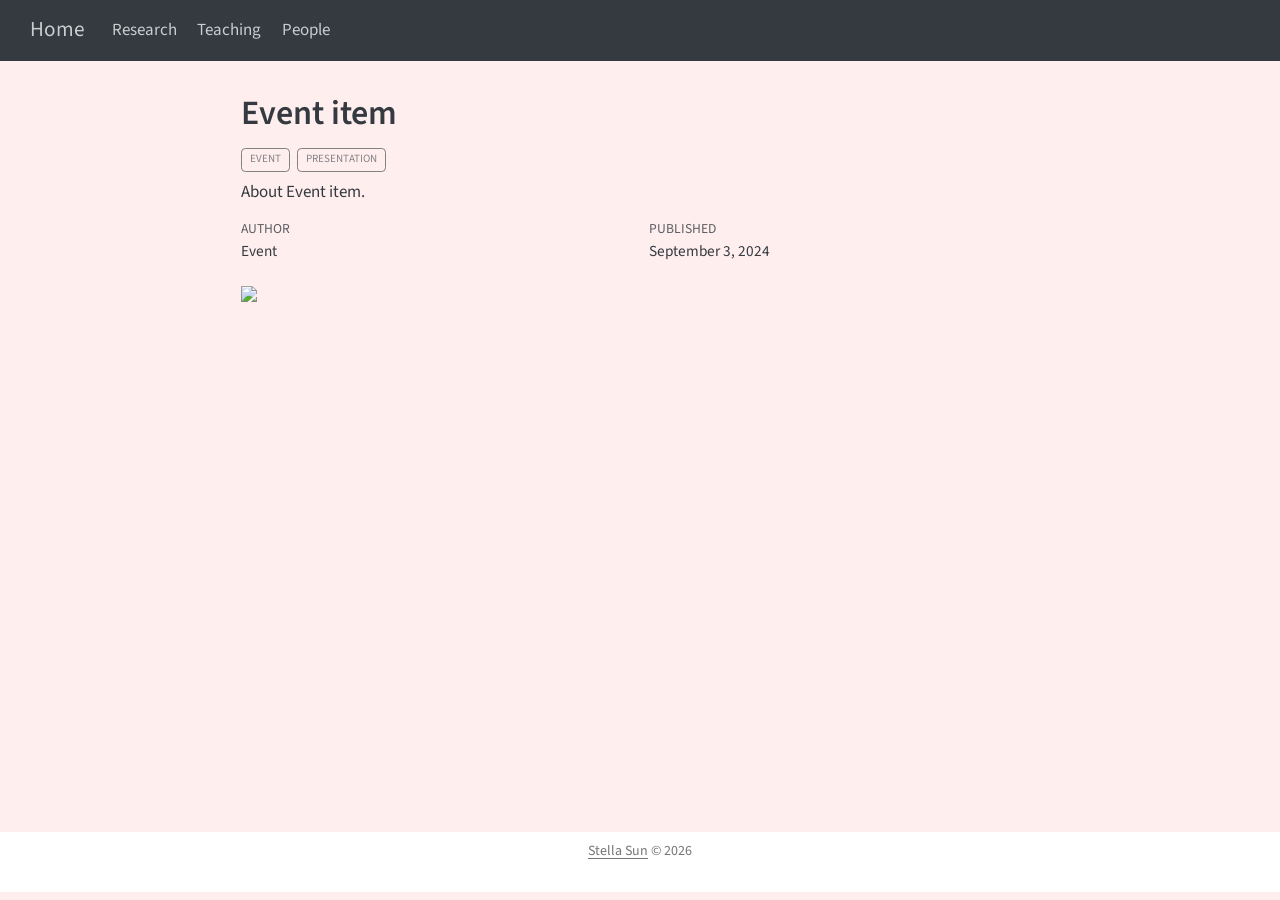
==== commit 8174cbd4: "Render Quarto site" ====
--- a/docs/posts/event-title/index.html
+++ b/docs/posts/event-title/index.html
@@ -40,7 +40,6 @@
 <script src="../../site_libs/quarto-html/tabsets/tabsets.js" type="module"></script>
 <script src="../../site_libs/quarto-html/popper.min.js"></script>
 <script src="../../site_libs/quarto-html/tippy.umd.min.js"></script>
-<script src="../../site_libs/quarto-html/anchor.min.js"></script>
 <link href="../../site_libs/quarto-html/tippy.css" rel="stylesheet">
 <link href="../../site_libs/quarto-html/quarto-syntax-highlighting-15634bcf2e68342d4ad2dfa704d543f6.css" rel="stylesheet" id="quarto-text-highlighting-styles">
 <script src="../../site_libs/bootstrap/bootstrap.min.js"></script>
@@ -98,7 +97,7 @@
 <link rel="stylesheet" href="../../styles.css">
 </head>
 
-<body class="nav-fixed quarto-light">
+<body class="nav-fixed fullcontent quarto-light">
 
 <div id="quarto-search-results"></div>
   <header id="quarto-header" class="headroom fixed-top">
@@ -138,9 +137,7 @@
 <div id="quarto-content" class="quarto-container page-columns page-rows-contents page-layout-article page-navbar">
 <!-- sidebar -->
 <!-- margin-sidebar -->
-    <div id="quarto-margin-sidebar" class="sidebar margin-sidebar zindex-bottom">
-        
-    </div>
+    
 <!-- main -->
 <main class="content" id="quarto-document-content">
 
@@ -201,13 +198,6 @@
 </main> <!-- /main -->
 <script id="quarto-html-after-body" type="application/javascript">
   window.document.addEventListener("DOMContentLoaded", function (event) {
-    const icon = "";
-    const anchorJS = new window.AnchorJS();
-    anchorJS.options = {
-      placement: 'right',
-      icon: icon
-    };
-    anchorJS.add('.anchored');
     const isCodeAnnotation = (el) => {
       for (const clz of el.classList) {
         if (clz.startsWith('code-annotation-')) {                     
